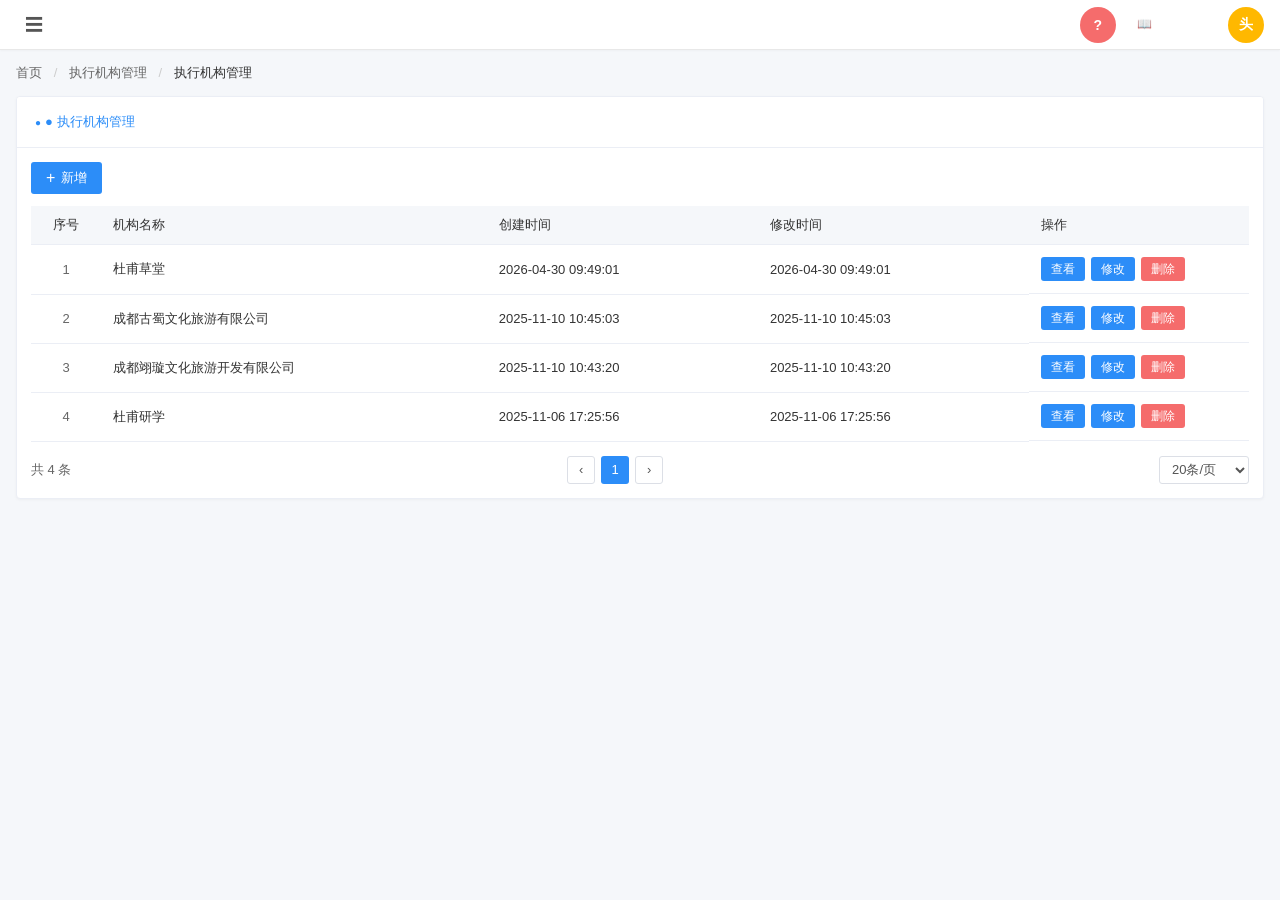
==== admin/执行机构管理.html @ bfcd006c "init" ====
<!DOCTYPE html>
<html lang="zh-CN">
<head>
    <meta charset="UTF-8">
    <meta name="viewport" content="width=device-width, initial-scale=1.0">
    <title>后台管理系统 - 执行机构管理</title>
    <link rel="stylesheet" href="css/admin.css">
    <!-- 引入 Layui 风格的图标（可选，使用简单 SVG/Unicode 代替） -->
</head>
<body>
    <!-- 顶部导航 -->
    <header class="admin-header">
        <div class="header-left">
            <button class="menu-toggle" title="菜单">
                <span class="menu-icon">☰</span>
            </button>
        </div>
        <div class="header-right">
            <button class="icon-btn" title="帮助">?</button>
            <div style="display:flex;align-items:center;gap:12px">
              <button class="btn btn-default" onclick="toggleFuncModal()" style="font-size:12px;padding:4px 12px;border-radius:6px;background:rgba(255,255,255,.2);color:#fff;border:1px solid rgba(255,255,255,.4)">📖 功能说明</button>
              <div class="user-avatar" title="用户">头</div>
            </div>
        </div>
    </header>

    <!-- 主体内容 -->
    <main class="admin-main">
        <!-- 面包屑 -->
        <div class="breadcrumb">
            <span class="breadcrumb-item">首页</span>
            <span class="breadcrumb-sep">/</span>
            <span class="breadcrumb-item">执行机构管理</span>
            <span class="breadcrumb-sep">/</span>
            <span class="breadcrumb-item active">执行机构管理</span>
        </div>

        <!-- 卡片主体 -->
        <div class="admin-card">
            <!-- 卡片头部：标签 + 新增按钮 -->
            <div class="card-head">
                <div class="tab-bar">
                    <span class="tab-item active">● 执行机构管理</span>
                </div>
            </div>

            <!-- 表格区 -->
            <div class="card-body">
                <div class="toolbar">
                    <button class="btn btn-primary" id="btnAdd">
                        <span class="btn-icon">+</span>
                        <span>新增</span>
                    </button>
                </div>

                <table class="data-table">
                    <thead>
                        <tr>
                            <th class="th-idx">序号</th>
                            <th>机构名称</th>
                            <th>创建时间</th>
                            <th>修改时间</th>
                            <th class="th-action">操作</th>
                        </tr>
                    </thead>
                    <tbody id="tableBody">
                        <tr>
                            <td>1</td>
                            <td>杜甫草堂</td>
                            <td>2026-04-30 09:49:01</td>
                            <td>2026-04-30 09:49:01</td>
                            <td class="td-action">
                                <button class="btn-mini btn-view">查看</button>
                                <button class="btn-mini btn-edit">修改</button>
                                <button class="btn-mini btn-delete">删除</button>
                            </td>
                        </tr>
                        <tr>
                            <td>2</td>
                            <td>成都古蜀文化旅游有限公司</td>
                            <td>2025-11-10 10:45:03</td>
                            <td>2025-11-10 10:45:03</td>
                            <td class="td-action">
                                <button class="btn-mini btn-view">查看</button>
                                <button class="btn-mini btn-edit">修改</button>
                                <button class="btn-mini btn-delete">删除</button>
                            </td>
                        </tr>
                        <tr>
                            <td>3</td>
                            <td>成都翊璇文化旅游开发有限公司</td>
                            <td>2025-11-10 10:43:20</td>
                            <td>2025-11-10 10:43:20</td>
                            <td class="td-action">
                                <button class="btn-mini btn-view">查看</button>
                                <button class="btn-mini btn-edit">修改</button>
                                <button class="btn-mini btn-delete">删除</button>
                            </td>
                        </tr>
                        <tr>
                            <td>4</td>
                            <td>杜甫研学</td>
                            <td>2025-11-06 17:25:56</td>
                            <td>2025-11-06 17:25:56</td>
                            <td class="td-action">
                                <button class="btn-mini btn-view">查看</button>
                                <button class="btn-mini btn-edit">修改</button>
                                <button class="btn-mini btn-delete">删除</button>
                            </td>
                        </tr>
                    </tbody>
                </table>

                <!-- 分页 -->
                <div class="pagination">
                    <span class="total">共 4 条</span>
                    <div class="page-info">
                        <button class="page-btn">‹</button>
                        <span class="page-num active">1</span>
                        <button class="page-btn">›</button>
                    </div>
                    <div class="page-size">
                        <select>
                            <option>20条/页</option>
                            <option>50条/页</option>
                            <option>100条/页</option>
                        </select>
                    </div>
                </div>
            </div>
        </div>
    </main>

    <!-- 新增/编辑 弹窗 -->
    <div class="modal-mask" id="modalMask">
        <div class="modal" role="dialog" aria-labelledby="modalTitle">
            <div class="modal-header">
                <h3 class="modal-title" id="modalTitle">机构信息</h3>
                <button class="modal-close" id="modalClose" aria-label="关闭">×</button>
            </div>
            <div class="modal-body">
                <form class="form" id="orgForm" autocomplete="off">
                    <!-- 机构名称 -->
                    <div class="form-item">
                        <label class="form-label required">
                            <span class="star">*</span>机构名称
                        </label>
                        <div class="form-control">
                            <input type="text" class="input" name="name" placeholder="请输入机构名称" />
                        </div>
                    </div>

                    <!-- 机构 Logo -->
                    <div class="form-item">
                        <label class="form-label required">
                            <span class="star">*</span>机构logo
                        </label>
                        <div class="form-control">
                            <div class="uploader" data-target="logo">
                                <input type="file" accept="image/*" hidden data-target="logo" />
                                <div class="uploader-empty" data-target="logo">
                                    <span class="uploader-plus">+</span>
                                </div>
                                <!-- 预览图容器 -->
                                <div class="uploader-preview" data-target="logo" hidden>
                                    <img alt="logo预览" />
                                    <span class="uploader-remove" data-target="logo">×</span>
                                </div>
                            </div>
                        </div>
                    </div>

                    <!-- 上传证件或资质 -->
                    <div class="form-item">
                        <label class="form-label required">
                            <span class="star">*</span>上传证件或资质：
                        </label>
                        <div class="form-control">
                            <div class="uploader" data-target="license">
                                <input type="file" accept="image/*" hidden data-target="license" />
                                <div class="uploader-empty" data-target="license">
                                    <span class="uploader-plus">+</span>
                                </div>
                                <div class="uploader-preview" data-target="license" hidden>
                                    <img alt="证件预览" />
                                    <span class="uploader-remove" data-target="license">×</span>
                                </div>
                            </div>
                        </div>
                    </div>

                    <!-- 联系电话号码 -->
                    <div class="form-item">
                        <label class="form-label required">
                            <span class="star">*</span>联系电话号码
                        </label>
                        <div class="form-control">
                            <input type="text" class="input" name="phone" placeholder="请输入联系电话号码" />
                        </div>
                    </div>

                    <!-- 联系微信二维码 -->
                    <div class="form-item">
                        <label class="form-label required">
                            <span class="star">*</span>联系微信二维码
                        </label>
                        <div class="form-control">
                            <div class="uploader uploader-wechat" data-target="wechat">
                                <input type="file" accept="image/*" hidden data-target="wechat" />
                                <div class="uploader-empty" data-target="wechat">
                                    <span class="uploader-plus">+</span>
                                </div>
                                <div class="uploader-preview" data-target="wechat" hidden>
                                    <img alt="微信二维码预览" />
                                    <span class="uploader-remove" data-target="wechat">×</span>
                                </div>
                            </div>
                        </div>
                    </div>
                </form>
            </div>
            <div class="modal-footer">
                <button class="btn btn-primary" id="btnSubmit">提交</button>
            </div>
        </div>
    </div>

    <!-- ====== 图片裁剪弹窗（logo，固定 1:1） ====== -->
    <div class="modal-mask" id="cropMask">
        <div class="crop-modal" role="dialog" aria-labelledby="cropTitle">
            <div class="modal-header">
                <h3 class="modal-title" id="cropTitle">裁剪图片</h3>
                <button class="modal-close" id="cropBtnClose" aria-label="关闭">×</button>
            </div>
            <div class="crop-body">
                <p class="crop-tip">拖动图片可移动裁剪区域，滚轮缩放，固定裁剪比例 1:1</p>
                <div class="crop-canvas-wrap">
                    <canvas id="cropCanvas" width="320" height="320"></canvas>
                </div>
            </div>
            <div class="modal-footer">
                <button class="btn btn-default" id="cropBtnCancel" style="background:#f5f5f5;color:#555;border:1px solid #dcdfe6;margin-right:8px;">取消</button>
                <button class="btn btn-primary" id="cropBtnConfirm">确定</button>
            </div>
        </div>
    </div>

    <!-- ====== 功能说明浮窗 ====== -->
    <div class="f-modal" id="funcModal">
      <div class="fm-title">
        <span>📖 功能说明</span>
        <button class="fm-close" onclick="toggleFuncModal()">✕</button>
      </div>
      <div class="fm-body">
        <p style="margin:0 0 12px;color:#666">本次「执行机构管理」模块新增了机构信息录入表单，包含 5 个必填字段，支持图片上传、裁剪与正则校验，已对接提交交互流程。</p>
        <h4>一、机构扩展信息（本次新增）</h4>
        <ul>
          <li><strong>机构 logo</strong>：必填图片上传，选择图片后弹出裁剪窗口，可拖动/缩放图片，<strong>固定裁剪比例 1:1（方图）</strong>，确认后得到方形 logo 并显示预览，预览图右上角「×」可移除重传。</li>
          <li><strong>联系电话号码</strong>：必填文本输入，<strong>不限制号码格式</strong>，可填写手机号、座机号等，仅校验必填，不校验号码格式。</li>
          <li><strong>联系微信二维码</strong>：必填图片上传，仅支持图片格式，<strong>不限制图片尺寸与方图比例</strong>，选择后直接预览，预览图右上角「×」可移除重传。</li>
        </ul>
    </div>

    <script src="js/admin.js"></script>
</body>
</html>
---- admin/css/admin.css ----
/* ========== 基础重置 ========== */
* {
    margin: 0;
    padding: 0;
    box-sizing: border-box;
}

html,
body {
    height: 100%;
    font-family: -apple-system, BlinkMacSystemFont, "Segoe UI", "PingFang SC", "Hiragino Sans GB",
        "Microsoft YaHei", "Helvetica Neue", Helvetica, Arial, sans-serif;
    font-size: 13px;
    color: #333;
    background: #f5f7fa;
    -webkit-font-smoothing: antialiased;
}

button {
    cursor: pointer;
    border: none;
    background: transparent;
    font-family: inherit;
    font-size: inherit;
    color: inherit;
}

button:active {
    transform: translateY(1px);
}

input,
select {
    font-family: inherit;
    font-size: inherit;
    outline: none;
}

/* ========== 顶部导航 ========== */
.admin-header {
    height: 50px;
    background: #fff;
    border-bottom: 1px solid #e8e8e8;
    display: flex;
    align-items: center;
    justify-content: space-between;
    padding: 0 16px;
    box-shadow: 0 1px 2px rgba(0, 0, 0, 0.03);
    position: sticky;
    top: 0;
    z-index: 100;
}

.header-left,
.header-right {
    display: flex;
    align-items: center;
    gap: 8px;
}

.menu-toggle {
    width: 36px;
    height: 36px;
    border-radius: 4px;
    display: flex;
    align-items: center;
    justify-content: center;
    color: #555;
    transition: background 0.15s;
}

.menu-toggle:hover {
    background: #f0f0f0;
}

.menu-icon {
    font-size: 18px;
    line-height: 1;
}

.icon-btn {
    width: 36px;
    height: 36px;
    border-radius: 50%;
    background: #f56c6c;
    color: #fff;
    font-size: 14px;
    font-weight: bold;
    transition: background 0.15s;
}

.icon-btn:hover {
    background: #e85858;
}

.user-avatar {
    width: 36px;
    height: 36px;
    border-radius: 50%;
    background: #ffb800;
    color: #fff;
    display: flex;
    align-items: center;
    justify-content: center;
    font-weight: bold;
    font-size: 14px;
}

/* ========== 主体 ========== */
.admin-main {
    padding: 14px 16px 30px;
    min-height: calc(100vh - 50px);
}

/* 面包屑 */
.breadcrumb {
    margin-bottom: 14px;
    color: #666;
    font-size: 13px;
}

.breadcrumb-item {
    color: #666;
}

.breadcrumb-item.active {
    color: #333;
    font-weight: 500;
}

.breadcrumb-sep {
    margin: 0 8px;
    color: #ccc;
}

/* ========== 卡片 ========== */
.admin-card {
    background: #fff;
    border-radius: 4px;
    border: 1px solid #ebeef5;
    box-shadow: 0 1px 3px rgba(0, 0, 0, 0.04);
    overflow: hidden;
}

.card-head {
    padding: 10px 14px;
    border-bottom: 1px solid #ebeef5;
    background: #fff;
}

.tab-bar {
    display: flex;
    align-items: center;
    gap: 16px;
    font-size: 13px;
}

.tab-item {
    color: #555;
    padding: 6px 4px;
    cursor: pointer;
    position: relative;
    white-space: nowrap;
}

.tab-item.active {
    color: #2c8df8;
    font-weight: 500;
}

.tab-item.active::before {
    content: "●";
    color: #2c8df8;
    margin-right: 4px;
    font-size: 10px;
}

.card-body {
    padding: 14px;
}

/* ========== 工具栏 ========== */
.toolbar {
    margin-bottom: 12px;
    display: flex;
    align-items: center;
    gap: 8px;
}

.btn {
    height: 32px;
    padding: 0 14px;
    border-radius: 3px;
    display: inline-flex;
    align-items: center;
    justify-content: center;
    gap: 4px;
    font-size: 13px;
    transition: all 0.15s;
    border: 1px solid transparent;
    white-space: nowrap;
}

.btn-primary {
    background: #2c8df8;
    color: #fff;
}

.btn-primary:hover {
    background: #1f7be0;
}

.btn-icon {
    font-size: 16px;
    line-height: 1;
    margin-right: 2px;
}

/* ========== 表格 ========== */
.data-table {
    width: 100%;
    border-collapse: collapse;
    font-size: 13px;
}

.data-table thead th {
    background: #f5f7fa;
    color: #333;
    font-weight: 500;
    text-align: left;
    padding: 10px 12px;
    border-bottom: 1px solid #ebeef5;
    white-space: nowrap;
}

.data-table tbody td {
    padding: 12px;
    border-bottom: 1px solid #ebeef5;
    color: #333;
}

.data-table tbody tr:hover {
    background: #fafbfc;
}

.th-idx {
    width: 70px;
    text-align: center !important;
}

.th-action {
    width: 220px;
}

.data-table tbody td:first-child {
    text-align: center;
    color: #666;
}

.td-action {
    display: flex;
    align-items: center;
    gap: 6px;
    flex-wrap: nowrap;
}

.btn-mini {
    height: 24px;
    padding: 0 10px;
    border-radius: 3px;
    font-size: 12px;
    transition: all 0.15s;
}

.btn-view {
    background: #2c8df8;
    color: #fff;
}

.btn-view:hover {
    background: #1f7be0;
}

.btn-edit {
    background: #2c8df8;
    color: #fff;
}

.btn-edit:hover {
    background: #1f7be0;
}

.btn-delete {
    background: #f56c6c;
    color: #fff;
}

.btn-delete:hover {
    background: #e85858;
}

/* ========== 分页 ========== */
.pagination {
    display: flex;
    align-items: center;
    justify-content: space-between;
    margin-top: 14px;
    color: #666;
    font-size: 13px;
}

.page-info {
    display: flex;
    align-items: center;
    gap: 6px;
}

.page-btn {
    min-width: 28px;
    height: 28px;
    border: 1px solid #dcdfe6;
    background: #fff;
    border-radius: 3px;
    color: #555;
    padding: 0 8px;
}

.page-btn:hover {
    border-color: #2c8df8;
    color: #2c8df8;
}

.page-num {
    min-width: 28px;
    height: 28px;
    line-height: 28px;
    text-align: center;
    background: #2c8df8;
    color: #fff;
    border-radius: 3px;
    padding: 0 8px;
}

.page-num.active {
    background: #2c8df8;
}

.page-size select {
    height: 28px;
    border: 1px solid #dcdfe6;
    border-radius: 3px;
    padding: 0 8px;
    background: #fff;
    color: #555;
}

/* ========== 弹窗 ========== */
.modal-mask {
    position: fixed;
    inset: 0;
    background: rgba(0, 0, 0, 0.45);
    display: none;
    align-items: center;
    justify-content: center;
    z-index: 1000;
    animation: fadeIn 0.18s ease;
}

.modal-mask.show {
    display: flex;
}

@keyframes fadeIn {
    from {
        opacity: 0;
    }
    to {
        opacity: 1;
    }
}

.modal {
    width: 760px;
    max-width: calc(100vw - 32px);
    background: #fff;
    border-radius: 4px;
    box-shadow: 0 6px 24px rgba(0, 0, 0, 0.18);
    animation: zoomIn 0.2s ease;
    display: flex;
    flex-direction: column;
    max-height: calc(100vh - 64px);
}

@keyframes zoomIn {
    from {
        opacity: 0;
        transform: scale(0.96);
    }
    to {
        opacity: 1;
        transform: scale(1);
    }
}

.modal-header {
    padding: 14px 18px;
    border-bottom: 1px solid #ebeef5;
    display: flex;
    align-items: center;
    justify-content: space-between;
}

.modal-title {
    font-size: 15px;
    font-weight: 500;
    color: #333;
}

.modal-close {
    font-size: 22px;
    color: #999;
    width: 28px;
    height: 28px;
    border-radius: 4px;
    transition: all 0.15s;
    display: flex;
    align-items: center;
    justify-content: center;
    line-height: 1;
}

.modal-close:hover {
    background: #f0f0f0;
    color: #555;
}

.modal-body {
    padding: 22px 60px 8px;
    overflow-y: auto;
    flex: 1;
}

.modal-footer {
    padding: 16px 18px;
    border-top: 1px solid #ebeef5;
    display: flex;
    align-items: center;
    justify-content: flex-start;
    background: #fff;
    border-radius: 0 0 4px 4px;
}

.modal-footer .btn-primary {
    width: 90px;
}

/* ========== 表单 ========== */
.form-item {
    display: flex;
    align-items: flex-start;
    margin-bottom: 22px;
}

.form-label {
    width: 130px;
    flex-shrink: 0;
    text-align: right;
    padding-right: 12px;
    color: #333;
    line-height: 32px;
    font-size: 13px;
}

.form-label .star {
    color: #f56c6c;
    margin-right: 2px;
}

.form-label.required::after {
    content: "";
}

.form-control {
    flex: 1;
    min-width: 0;
}

.input {
    width: 100%;
    height: 32px;
    border: 1px solid #dcdfe6;
    border-radius: 3px;
    padding: 0 12px;
    background: #fff;
    color: #333;
    transition: border-color 0.15s;
}

.input:focus {
    border-color: #2c8df8;
}

/* ========== 上传组件 ========== */
.uploader {
    display: inline-block;
    position: relative;
    vertical-align: top;
}

.uploader-empty {
    width: 100px;
    aspect-ratio: 1 / 1;
    border: 1px dashed #dcdfe6;
    border-radius: 4px;
    background: #fafafa;
    display: flex;
    align-items: center;
    justify-content: center;
    cursor: pointer;
    transition: all 0.15s;
}

.uploader-empty:hover {
    border-color: #2c8df8;
    background: #f5faff;
}

.uploader-plus {
    font-size: 32px;
    font-weight: 200;
    color: #b0b3b8;
    line-height: 1;
    user-select: none;
}

.uploader-preview {
    width: 100px;
    aspect-ratio: 1 / 1;
    border-radius: 4px;
    overflow: hidden;
    position: relative;
    border: 1px solid #ebeef5;
    background: #fafafa;
}

.uploader-preview img {
    width: 100%;
    height: 100%;
    object-fit: cover;
    display: block;
}

.uploader-remove {
    position: absolute;
    top: 4px;
    right: 4px;
    width: 20px;
    height: 20px;
    border-radius: 50%;
    background: rgba(0, 0, 0, 0.6);
    color: #fff;
    display: flex;
    align-items: center;
    justify-content: center;
    font-size: 14px;
    line-height: 1;
    cursor: pointer;
    transition: background 0.15s;
}

.uploader-remove:hover {
    background: rgba(0, 0, 0, 0.85);
}

/* 所有上传槽统一为自适应方图容器，不限制具体尺寸规格 */

/* 微信二维码：不限制为方图，宽度固定、高度随图片自适应 */
.uploader-wechat .uploader-empty,
.uploader-wechat .uploader-preview {
    width: 140px;
    aspect-ratio: auto;
    min-height: 100px;
}
.uploader-wechat .uploader-preview img {
    width: auto;
    max-width: 100%;
    height: auto;
    object-fit: contain;
}
.uploader-wechat .uploader-empty {
    min-height: 100px;
}

/* ========== 图片裁剪弹窗（logo，固定 1:1） ========== */
.crop-modal {
    width: 420px;
    max-width: calc(100vw - 32px);
    background: #fff;
    border-radius: 4px;
    box-shadow: 0 6px 24px rgba(0, 0, 0, 0.18);
    display: flex;
    flex-direction: column;
    max-height: calc(100vh - 64px);
    animation: zoomIn 0.2s ease;
}

.crop-body {
    padding: 16px 20px;
    display: flex;
    flex-direction: column;
    align-items: center;
}

.crop-tip {
    font-size: 12px;
    color: #888;
    margin-bottom: 12px;
    text-align: center;
}

.crop-canvas-wrap {
    width: 320px;
    height: 320px;
    background: #1a1a1a;
    border-radius: 6px;
    overflow: hidden;
    position: relative;
}

.crop-canvas-wrap canvas {
    display: block;
    width: 100%;
    height: 100%;
    cursor: grab;
    touch-action: none;
}

.crop-canvas-wrap canvas:active {
    cursor: grabbing;
}

/* ── 功能说明浮窗 ── */
.f-modal { position: fixed; top: 50%; left: 50%; transform: translate(-50%,-50%); width: 500px; max-height: 80vh; overflow-y: auto; background: #fff; border-radius: 16px; box-shadow: 0 8px 40px rgba(0,0,0,.2); z-index: 9999; padding: 24px; display: none; }
.f-modal.show { display: block; }
.f-modal .fm-title { font-size: 16px; font-weight: 600; color: #1a1a2e; margin-bottom: 16px; display: flex; justify-content: space-between; align-items: center; cursor: grab; }
.f-modal .fm-title:active { cursor: grabbing; }
.f-modal .fm-close { width: 28px; height: 28px; border-radius: 50%; background: #f5f5f5; display: flex; align-items: center; justify-content: center; cursor: pointer; font-size: 14px; color: #666; border: none; flex-shrink: 0; }
.f-modal .fm-close:hover { background: #e8e8e8; }
.f-modal .fm-body { font-size: 13px; color: #555; line-height: 1.8; }
.f-modal .fm-body h4 { font-size: 14px; font-weight: 600; color: #1a1a2e; margin: 16px 0 8px; }
.f-modal .fm-body h4:first-child { margin-top: 0; }
.f-modal .fm-body ul { padding-left: 18px; margin: 0 0 12px; }
.f-modal .fm-body li { margin-bottom: 4px; }
.f-modal .fm-body code { background: #f5f5f5; padding: 1px 6px; border-radius: 3px; font-family: Consolas, Monaco, monospace; color: #e83e8c; }
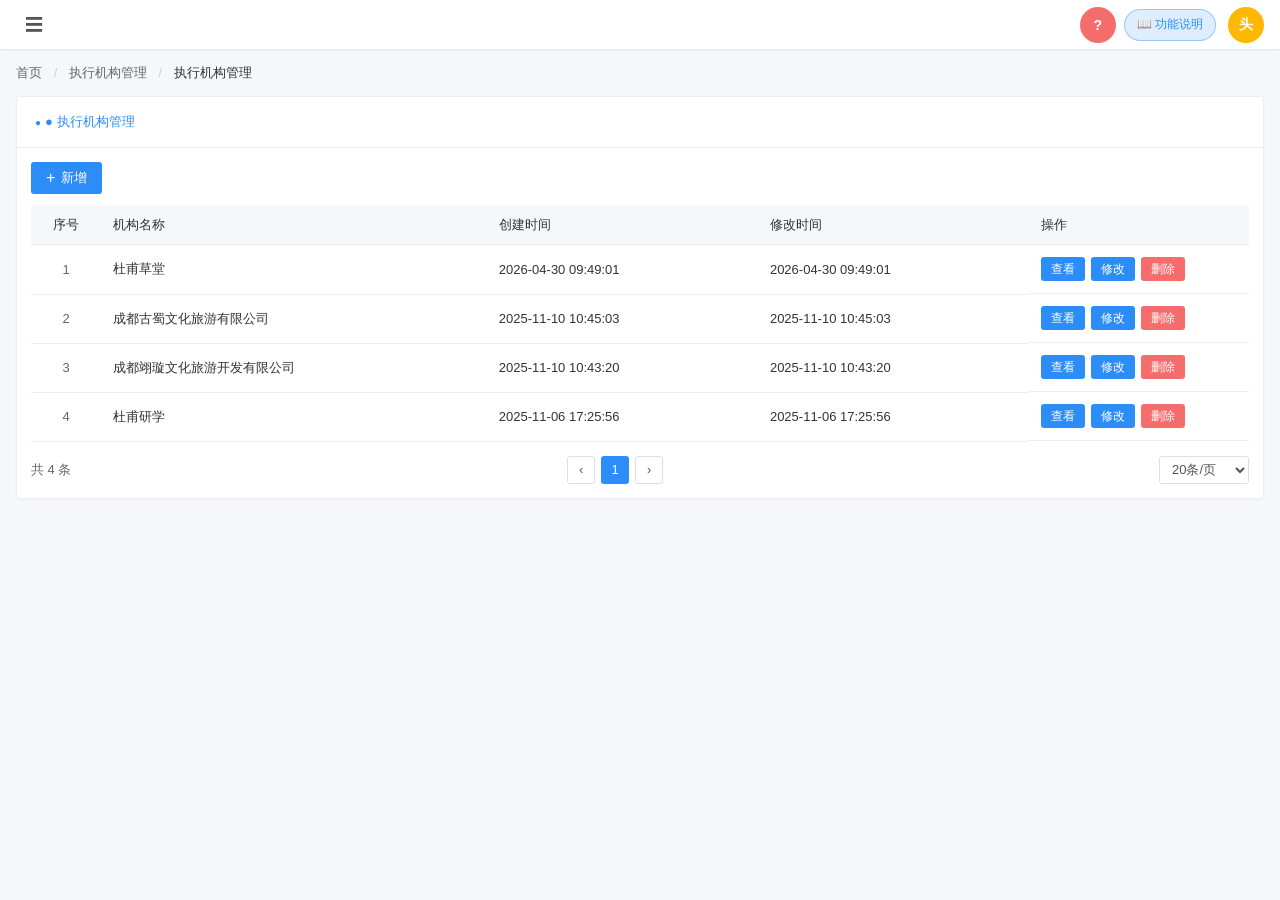
==== commit fadcce6e: "modify" ====
--- a/admin/执行机构管理.html
+++ b/admin/执行机构管理.html
@@ -18,7 +18,7 @@
         <div class="header-right">
             <button class="icon-btn" title="帮助">?</button>
             <div style="display:flex;align-items:center;gap:12px">
-              <button class="btn btn-default" onclick="toggleFuncModal()" style="font-size:12px;padding:4px 12px;border-radius:6px;background:rgba(255,255,255,.2);color:#fff;border:1px solid rgba(255,255,255,.4)">📖 功能说明</button>
+              <button class="btn btn-default" onclick="toggleFuncModal()" title="查看本页功能说明" style="font-size:12px;padding:4px 12px;border-radius:16px;background:rgba(44,141,248,.15);color:#2c8df8;border:1px solid rgba(44,141,248,.4);font-weight:500">📖 功能说明</button>
               <div class="user-avatar" title="用户">头</div>
             </div>
         </div>
@@ -252,7 +252,7 @@
         <button class="fm-close" onclick="toggleFuncModal()">✕</button>
       </div>
       <div class="fm-body">
-        <p style="margin:0 0 12px;color:#666">本次「执行机构管理」模块新增了机构信息录入表单，包含 5 个必填字段，支持图片上传、裁剪与正则校验，已对接提交交互流程。</p>
+        <p style="margin:0 0 12px;color:#666">执行机构管理」新增了机构信息录入表单的 3 个必填字段</p>
         <h4>一、机构扩展信息（本次新增）</h4>
         <ul>
           <li><strong>机构 logo</strong>：必填图片上传，选择图片后弹出裁剪窗口，可拖动/缩放图片，<strong>固定裁剪比例 1:1（方图）</strong>，确认后得到方形 logo 并显示预览，预览图右上角「×」可移除重传。</li>
--- a/admin/css/admin.css
+++ b/admin/css/admin.css
@@ -646,9 +646,11 @@
 .f-modal .fm-title:active { cursor: grabbing; }
 .f-modal .fm-close { width: 28px; height: 28px; border-radius: 50%; background: #f5f5f5; display: flex; align-items: center; justify-content: center; cursor: pointer; font-size: 14px; color: #666; border: none; flex-shrink: 0; }
 .f-modal .fm-close:hover { background: #e8e8e8; }
-.f-modal .fm-body { font-size: 13px; color: #555; line-height: 1.8; }
-.f-modal .fm-body h4 { font-size: 14px; font-weight: 600; color: #1a1a2e; margin: 16px 0 8px; }
+.f-modal .fm-body { font-size: 15px; color: #333; line-height: 1.9; }
+.f-modal .fm-body p { margin: 0 0 12px; color: #333 !important; }
+.f-modal .fm-body h4 { font-size: 16px; font-weight: 600; color: #1a1a2e; margin: 16px 0 8px; }
 .f-modal .fm-body h4:first-child { margin-top: 0; }
-.f-modal .fm-body ul { padding-left: 18px; margin: 0 0 12px; }
-.f-modal .fm-body li { margin-bottom: 4px; }
+.f-modal .fm-body ul { padding-left: 20px; margin: 0 0 12px; }
+.f-modal .fm-body li { margin-bottom: 6px; }
+.f-modal .fm-body strong { color: #1a1a2e; }
 .f-modal .fm-body code { background: #f5f5f5; padding: 1px 6px; border-radius: 3px; font-family: Consolas, Monaco, monospace; color: #e83e8c; }
